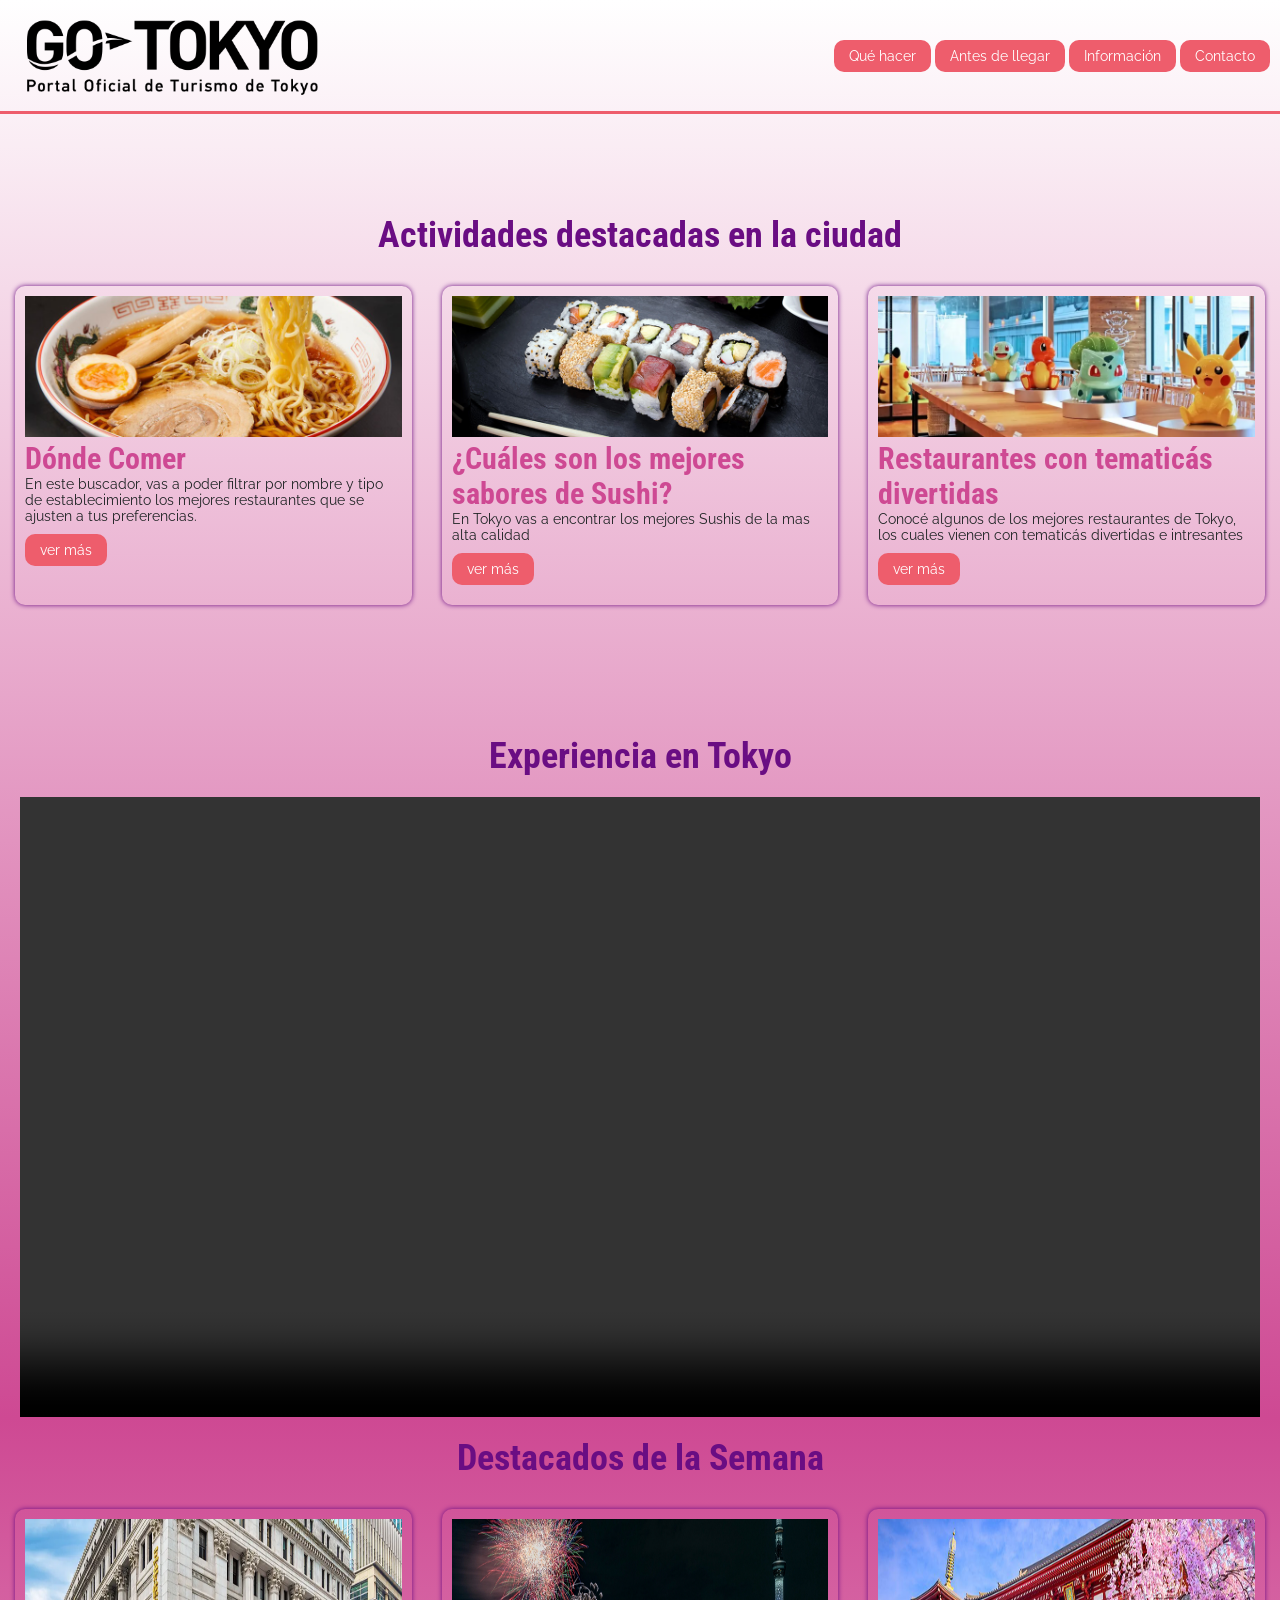
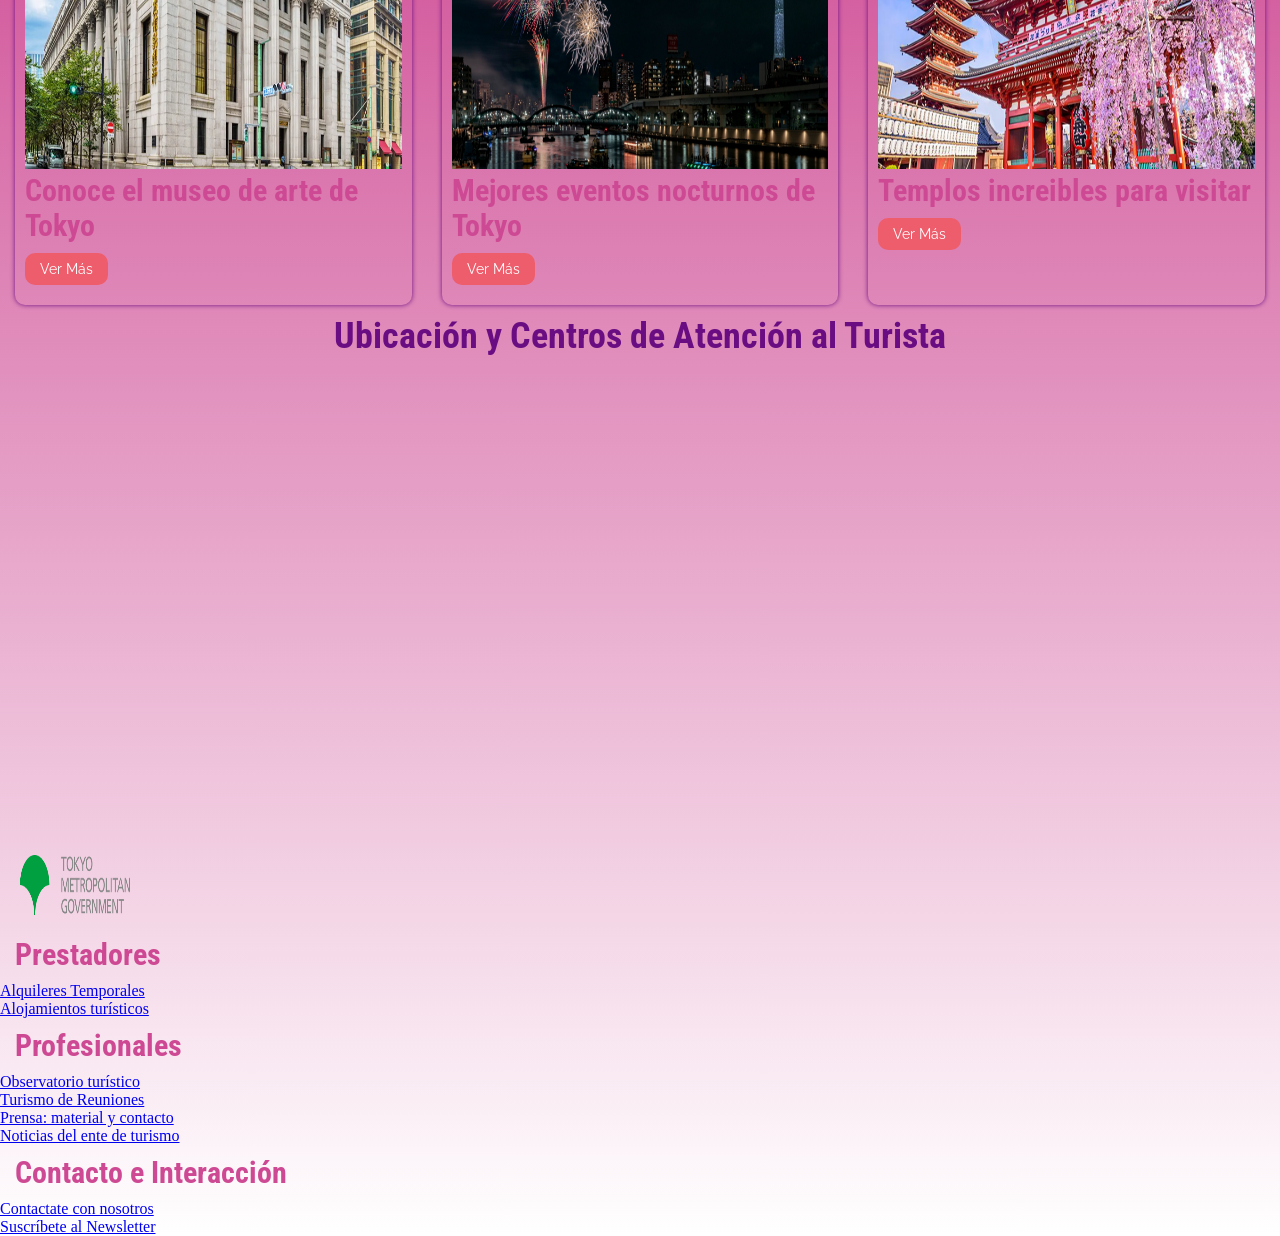
==== Tarea-02/index.html @ cf0c7615 "Add files via upload" ====
<!DOCTYPE html>
<html lang="es">
    <head>
        <meta charset="UTF-8">
        <meta name="viewport" content="width, initial-scale:1.0">
        <title>Go Tokyo- Portal Oficial de turismo de Tokyo</title>
        <meta name="description" content="Hola!, en esta pagina podran encontrar toda la 
        información útil para poder disfrutar al maximo de su experiencia en Tokyo. 
        desde guías de alojamiento, atractivos turísticos o eventos, comida famosa,  
        agenda cultural y mapas de la ciudad.">
        <meta name="robots" content="index, follow">

        <link href="style.css" rel="stylesheet">

        <link rel="preconnect" href="https://fonts.googleapis.com">
<link rel="preconnect" href="https://fonts.gstatic.com" crossorigin>
<link href="https://fonts.googleapis.com/css2?family=Roboto+Condensed:ital,wght@0,100..900;1,100..900&display=swap" rel="stylesheet">


<link rel="preconnect" href="https://fonts.googleapis.com">
<link rel="preconnect" href="https://fonts.gstatic.com" crossorigin>
<link href="https://fonts.googleapis.com/css2?family=Raleway:ital,wght@0,100..900;1,100..900&display=swap" rel="stylesheet">

    </head>

    <body class="cuerpo">

        <!-- Cabecera principal del sitio -->
        <header id="cabecera-web">
            <!-- Logo del sitio 
            href-> la dirección a donde voy al dar clic  
            -->
            <a href="index.html" aria-label="Ir a la página de inicio de Go Tokyo">
                <img src="assets/img_es01.png" alt="Logotipo oficial de Go Tokyo">
            </a>

            <!-- Navegador principal -->
            <nav role="navigation" aria-label="Menu principal">
                  <a href="" class="bt-principal">Qué hacer</a>
                  <a href="" class="bt-principal">Antes de llegar</a>
                  <a href="" class="bt-principal">Información</a>
                  <a href="" class="bt-principal">Contacto</a>
            </nav>

        </header>



        <!-- Contenido principal del sitio -->
        <main role="main">

            <h1 class="hide-element" aria-hidden="true">Portal oficial de turismo de Tokyo</h1>

            <!-- Actividades destacadas-->
            <section id="seccion-destacada">
                <h2>Actividades destacadas en la ciudad</h2>
                
                <div class="flex-elements">

                    <!-- tarjeta -->
                    <article role="article" class="articulo">
                        <img src="assets/Ramen recortado.png" alt="Ramen">
                        <h3>Dónde Comer</h3>
                        <p>En este buscador, vas a poder filtrar por nombre y tipo de establecimiento los mejores restaurantes que se ajusten a tus preferencias.</p>
                        <a href="" aria-label="Ir al buscador de restaurantes y de comida en Tokyo" class="boton">ver más</a>
                    </article>

                    <!-- tarjeta -->
                    <article role="article" class="articulo">
                        <img src="assets/Sushi.png" alt="Diferentes tipos de Sushi">
                        <h3>¿Cuáles son los mejores sabores de Sushi?</h3>
                        <p>En Tokyo vas a encontrar los mejores Sushis de la mas alta calidad</p>
                        <a href="" aria-label="Ver información sobre tipos de Sushi" class="boton">ver más</a>
                    </article>

                    <!-- tarjeta -->
                    <article role="article" class="articulo">
                        <img src="assets/Pokemon_cafe.png" alt="Pokemon Cafe">
                        <h3>Restaurantes con tematicás divertidas</h3>
                        <p>Conocé algunos de los mejores restaurantes de Tokyo, los cuales vienen con tematicás divertidas e intresantes</p>
                        <a href="" aria-label="Ver más información sobre los mejores restaurantes de Tokyo" class="boton">ver más</a>
                    </article>


                </div>

            </section>
            <!-- Fin de actividades destacadas-->

            <!-- Contenido Multimedia -->
            <section id="video">
                <h2>Experiencia en Tokyo</h2>
                <div class="flex-elements">
                    <video controls autoplay loop width="100%" height="auto" aria-label="Video sobre Tokyo">
                        <source src="assets/Turismo-de-tokyo.mp4" type="video/mp4">
                    </video>
                </div>
            </section>
            <!-- Fin de Contenido Multimedia -->



            <!-- Contenidos Destacados -->
            <section>
                <h2>Destacados de la Semana</h2>
                <div class="flex-elements">
                    
                    <!-- Tarjeta Destacada 1 -->
                    <article role="article" class="articulo">
                        <img src="assets/museo_mitsui.png" alt="Museo Mitsui Memorial" width="400" height="250">
                        <h3>Conoce el museo de arte de Tokyo</h3>
                        <a href="" aria-label="Ver más sobre los museos de Tokyo" class="boton-destacado">Ver Más</a>
                    </article>

                    <!-- Tarjeta Destacada 2 -->
                    <article role="article" class="articulo">
                        <img src="assets/Festival-de-fuegos-artificiales.png" alt="Festival de Fuegos Artificiales del río Sumida" width="400" height="250">
                        <h3>Mejores eventos nocturnos de Tokyo</h3>
                        <a href="" aria-label="Ver más sobre los eventos" class="boton-destacado">Ver Más</a>
                    </article>

                    <!-- Tarjeta Destacada 3 -->
                    <article role="article" class="articulo">
                        <img src="assets/Templo.png" alt="Santuario Kinryu-zan Senso-ji" width="400" height="250">
                        <h3>Templos increibles para visitar</h3>
                        <a href="" aria-label="Ver más sobre templos de Tokyo" class="boton-destacado">Ver Más</a>
                    </article>

                </div>
            </section>


            <!-- Ubicación Geográfica -->
            <section aria-labelledby="titulo-mapa">
                <h2 id="titulo-mapa">Ubicación y Centros de Atención al Turista</h2>
                <div class="map-container">
                    <iframe 
                        src="https://www.google.com/maps/embed?pb=!1m18!1m12!1m3!1d25926.650050435208!2d139.76054192620964!3d35.68115675643039!2m3!1f0!2f0!3f0!3m2!1i1024!2i768!4f13.1!3m3!1m2!1s0x605d1b87f02e57e7%3A0x2e01618b22571b89!2zVG9raW8sIEphcMOzbg!5e0!3m2!1ses!2sco!4v1786310860179!5m2!1ses!2sco" 
                        width="100%" 
                        height="450" 
                        style="border:0;" 
                        allowfullscreen="" 
                        loading="lazy" 
                        referrerpolicy="no-referrer-when-downgrade"
                        title="Mapa interactivo de Tokyo, lugares turisticos y más">
                    </iframe>
                </div>
            </section>

        </main>

        <!-- Pie de Página Institucional -->
    <footer role="contentinfo">

            <!-- Identificador Institucional del Footer -->
            <div class="footer-brand">
                <img src="assets/logo-gobierno-tokyo.png" alt="Logotipo oficial del Gobierno de la Ciudad de Tokyo" width="200" height="60">
            </div>

            <!-- Columnas de Enlaces del Footer -->
            <div>
                
                <!-- Lista 1: Prestadores -->
                <nav>
                    <h3 id="footer-prestadores">Prestadores</h3>
                    <ul>
                        <li><a href="/alquileres-temporales" class="info-extra">Alquileres Temporales</a></li>
                        <li><a href="/alojamientos-turisticos" class="info-extra">Alojamientos turísticos</a></li>
                    </ul>
                </nav>

                <!-- Lista 2: Profesionales -->
                <nav>
                    <h3 id="footer-profesionales">Profesionales</h3>
                    <ul>
                        <li><a href="/observatorio-turistico" class="info-extra2">Observatorio turístico</a></li>
                        <li><a href="/turismo-reuniones" class="info-extra2">Turismo de Reuniones</a></li>
                        <li><a href="/prensa-contacto" class="info-extra2">Prensa: material y contacto</a></li>
                        <li><a href="/noticias-ente" class="info-extra2">Noticias del ente de turismo</a></li>
                    </ul>
                </nav>

                <!-- Lista 3: Interacción y Contacto -->
                <nav>
                    <h3 id="footer-contacto">Contacto e Interacción</h3>
                    <ul>
                        <li><a href="/contactate-con-nosotros" class="info-extra3">Contactate con nosotros</a></li>
                        <li><a href="/suscribete-newsletter" aria-label="Ir al formulario para suscribirse al Newsletter oficial" class="info-extra3">Suscríbete al Newsletter</a></li>
                    </ul>
                </nav>

            </div>
    </footer>

    </body>

</html>
---- Tarea-02/style.css ----
/*
0. Estilos generales

*/
/* 0. Estilos generales */
*{
    margin: 0;
    padding: 0;
    box-sizing: border-box;
}
:root {
    --color-principal:  #EE5D6C;
    --color-acento: #6A0D83;
    --color-acento2: #CE4993;
    --color-texto: #212526; 
}

.hide-element{
  display: none;
}

.flex-elements{
  display: flex;
  align-items: stretch;
  justify-content: space-between;

}

img{
  width: 100%;
}

h1{
    font-family: "Roboto Condensed", sans-serif;
  font-optical-sizing: auto;
  font-weight: 700;
  font-style: normal;
  font-size: 50px;
  color: var(--color-principal)
}

h2{
    font-family: "Roboto Condensed", sans-serif;
  font-optical-sizing: auto;
  font-weight: 700;
  font-style: normal;
  text-align: center;
  margin: 0 0 20px 0;
  font-size: 36px;
  color: var(--color-acento)

}

h3{
    font-family: "Roboto Condensed", sans-serif;
  font-optical-sizing: auto;
  font-weight: 700;
  font-style: normal;
  font-size: 30px;
  color: var(--color-acento2)
}

p{
  font-family: "Raleway", sans-serif;
  font-optical-sizing: auto;
  font-weight: 400;
  font-style: normal;
  font-size: 14px;
  color: var(--color-texto)
}

/*2. cabecera */
#cabecera-web{
     padding: 10px;
    display: flex;
    align-items: center;
    justify-content: space-between;
    border-bottom: 3px solid var(--color-principal);  
}
.bt-principal{
    font-family: "Raleway", sans-serif;
  font-optical-sizing: auto;
  font-weight: 400;
  font-style: normal;
  font-size: 14px;
  color: white;
  background: var(--color-principal);
  padding: 8px 15px 8px 15px;
  text-decoration: #EE5D6C;
  transition: 0.3s all linear;
  border-radius: 10px;
}
.bt-principal:hover{
     background: var(--color-acento); 
     padding: 8px 20px 8px 20px;
}
 @media (max-width: 600px) {
  #cabecera-web{
    flex-direction: column;
    text-align: center;
    
  }
  #cabecera-web > nav{
    width: 100%;
  }
  .bt-principal{
    display: block;
    width: 100%;
    border-bottom: 1px solid var(--color-acento); 
    border-radius: 10px;
  }
  .flex-elements{
    flex-direction: column;
  }
 }

 #seccion-destacada{
  padding: 100px 0;
 }

.boton{
     font-family: "Raleway", sans-serif;
  font-optical-sizing: auto;
  font-weight: 400;
  font-style: normal;
  font-size: 14px;
  color: white;
  background: var(--color-principal);
  padding: 8px 15px 8px 15px;
  text-decoration: #EE5D6C;
  transition: 0.3s all linear;
  margin: 10px 0;
  display: inline-block;
  border-radius: 10px;
}
.boton:hover{
     background: var(--color-acento); 
     padding: 8px 20px 8px 20px;
}
.articulo{
  margin: 10px 15px;
  padding: 10px;
  box-shadow: 0 0 5px var(--color-acento);
  border-radius: 10px
}

#video{

  padding: 20px 20px;
}


.boton-destacado{
     font-family: "Raleway", sans-serif;
  font-optical-sizing: auto;
  font-weight: 400;
  font-style: normal;
  font-size: 14px;
  color: white;
  background: var(--color-principal);
  padding: 8px 15px 8px 15px;
  text-decoration:  #6A0D83;
  transition: 0.3s all linear;
  margin: 10px 0;
  display: inline-block;
  border-radius: 10px;
}
.boton-destacado:hover{
     background: var(--color-acento); 
     padding: 8px 20px 8px 20px;
}

.map-container{
padding: 8px 15px 8px 15px;
border-radius: 10px;
}
.footer-brand{
   width: 150px;
    height: auto;
    padding: 8px 20px 8px 20px;
}
.cuerpo{
    background: linear-gradient(to bottom, white, #CE4993, white);
}

#footer-prestadores{
     margin: 10px 15px;
  }
   
#footer-profesionales{
    margin: 10px 15px;
}
#footer-contacto{
     margin: 10px 15px;
}
#info-extra{
    margin: 10px 15px
}
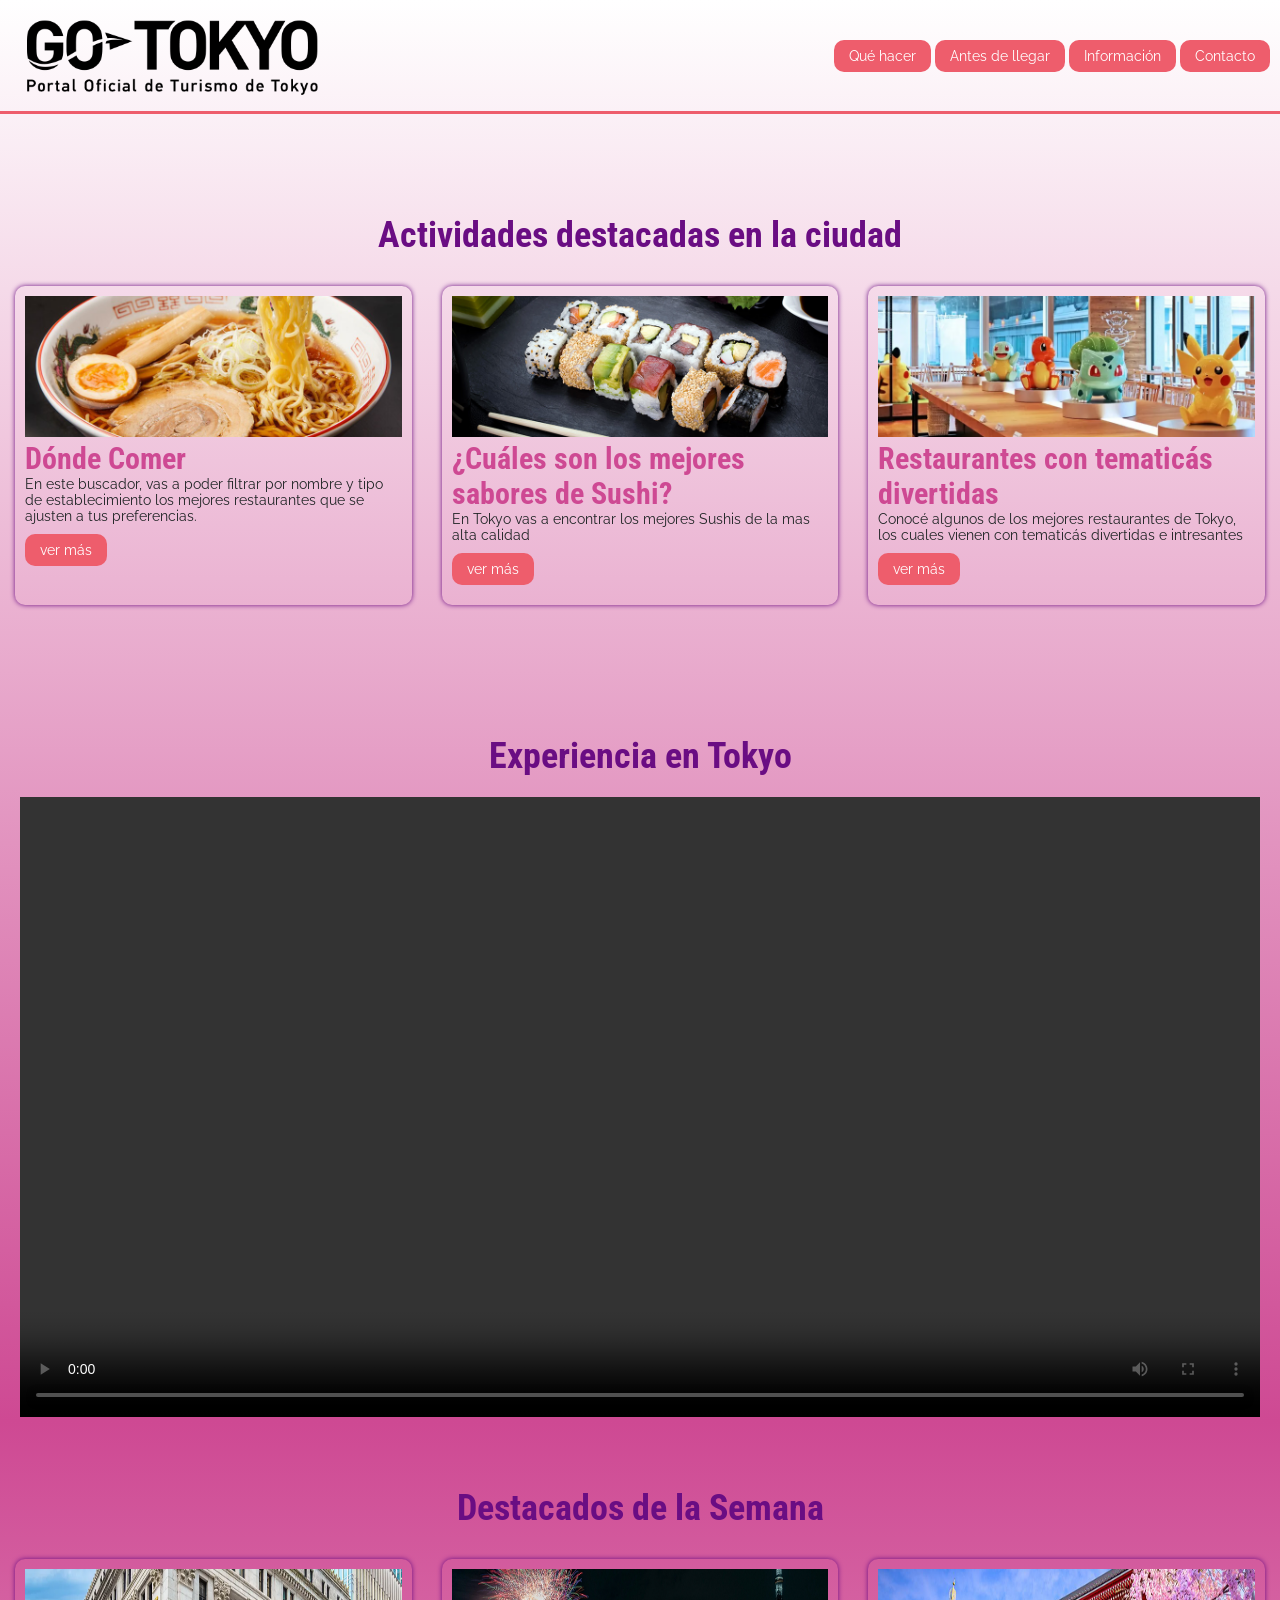
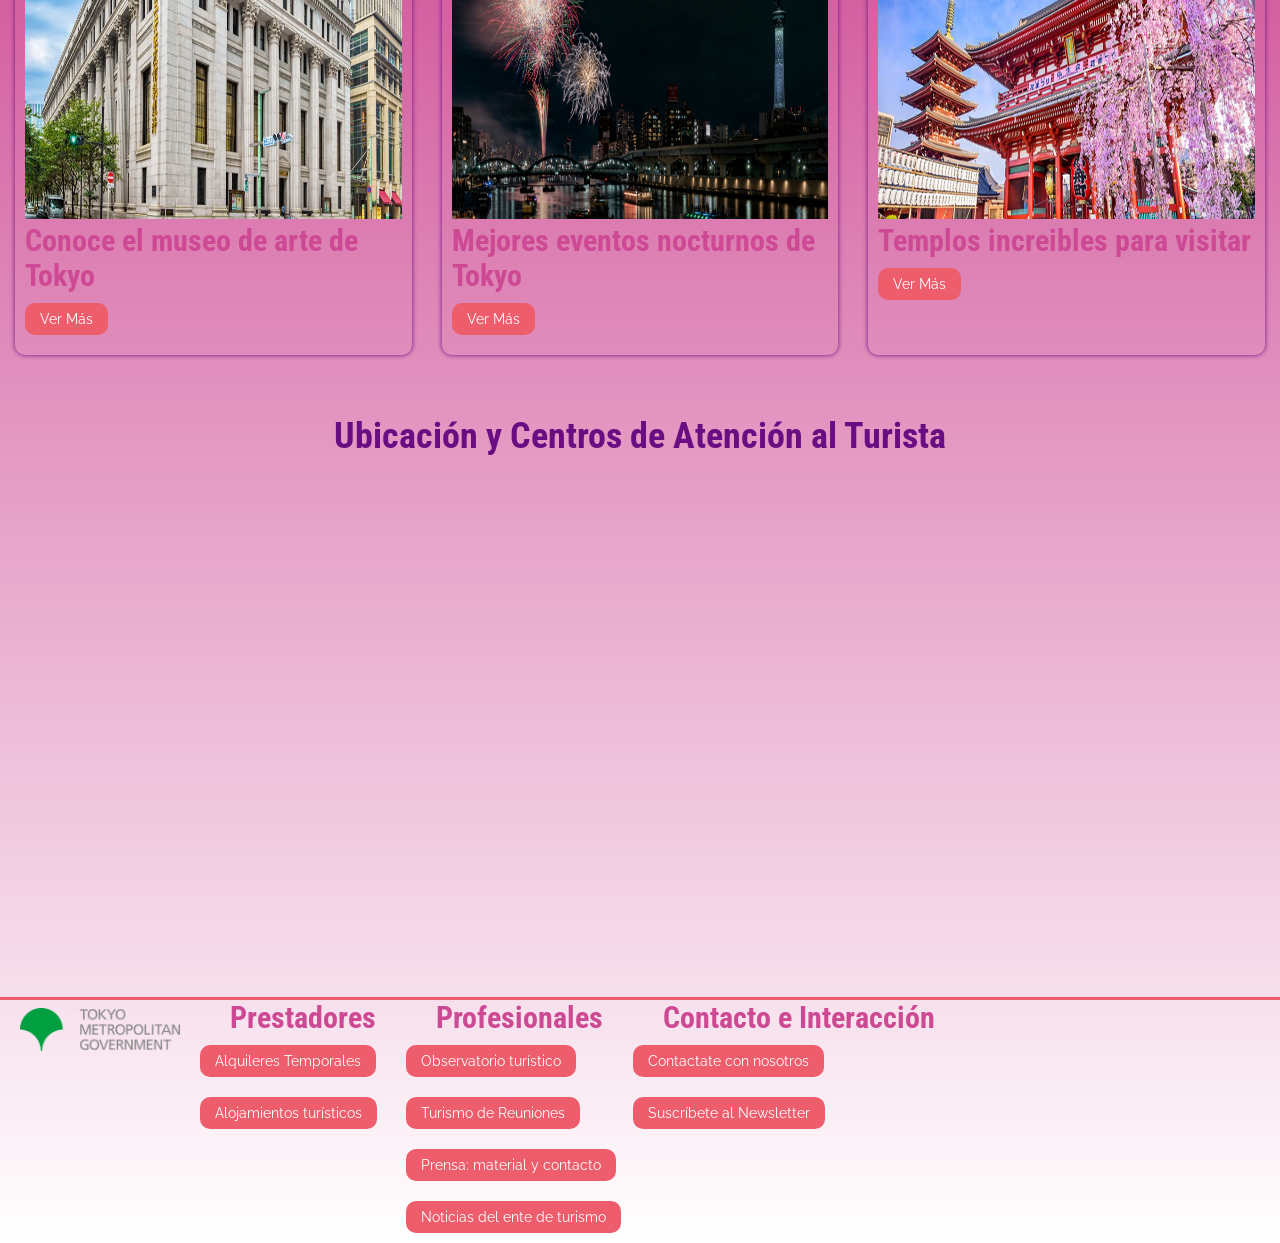
==== commit 79471472: "Add files via upload" ====
--- a/Tarea-02/index.html
+++ b/Tarea-02/index.html
@@ -102,7 +102,7 @@
 
             <!-- Contenidos Destacados -->
             <section>
-                <h2>Destacados de la Semana</h2>
+                <h2 id="dt-semana">Destacados de la Semana</h2>
                 <div class="flex-elements">
                     
                     <!-- Tarjeta Destacada 1 -->
@@ -154,38 +154,38 @@
 
             <!-- Identificador Institucional del Footer -->
             <div class="footer-brand">
-                <img src="assets/logo-gobierno-tokyo.png" alt="Logotipo oficial del Gobierno de la Ciudad de Tokyo" width="200" height="60">
+                <img src="assets/logo-gobierno-tokyo.png" alt="Logotipo oficial del Gobierno de la Ciudad de Tokyo">
             </div>
 
             <!-- Columnas de Enlaces del Footer -->
-            <div>
+            <div id="footer-info">
                 
                 <!-- Lista 1: Prestadores -->
                 <nav>
-                    <h3 id="footer-prestadores">Prestadores</h3>
+                    <h3 class="footer-lista">Prestadores</h3>
                     <ul>
-                        <li><a href="/alquileres-temporales" class="info-extra">Alquileres Temporales</a></li>
-                        <li><a href="/alojamientos-turisticos" class="info-extra">Alojamientos turísticos</a></li>
+                        <li><a href="/alquileres-temporales" class="boton-destacado">Alquileres Temporales</a></li>
+                        <li><a href="/alojamientos-turisticos" class="boton-destacado">Alojamientos turísticos</a></li>
                     </ul>
                 </nav>
 
                 <!-- Lista 2: Profesionales -->
                 <nav>
-                    <h3 id="footer-profesionales">Profesionales</h3>
+                    <h3 class="footer-lista">Profesionales</h3>
                     <ul>
-                        <li><a href="/observatorio-turistico" class="info-extra2">Observatorio turístico</a></li>
-                        <li><a href="/turismo-reuniones" class="info-extra2">Turismo de Reuniones</a></li>
-                        <li><a href="/prensa-contacto" class="info-extra2">Prensa: material y contacto</a></li>
-                        <li><a href="/noticias-ente" class="info-extra2">Noticias del ente de turismo</a></li>
+                        <li><a href="/observatorio-turistico" class="boton-destacado">Observatorio turístico</a></li>
+                        <li><a href="/turismo-reuniones" class="boton-destacado">Turismo de Reuniones</a></li>
+                        <li><a href="/prensa-contacto" class="boton-destacado">Prensa: material y contacto</a></li>
+                        <li><a href="/noticias-ente" class="boton-destacado">Noticias del ente de turismo</a></li>
                     </ul>
                 </nav>
 
                 <!-- Lista 3: Interacción y Contacto -->
                 <nav>
-                    <h3 id="footer-contacto">Contacto e Interacción</h3>
+                    <h3 class="footer-lista">Contacto e Interacción</h3>
                     <ul>
-                        <li><a href="/contactate-con-nosotros" class="info-extra3">Contactate con nosotros</a></li>
-                        <li><a href="/suscribete-newsletter" aria-label="Ir al formulario para suscribirse al Newsletter oficial" class="info-extra3">Suscríbete al Newsletter</a></li>
+                        <li><a href="/contactate-con-nosotros" class="boton-destacado">Contactate con nosotros</a></li>
+                        <li><a href="/suscribete-newsletter" aria-label="Ir al formulario para suscribirse al Newsletter oficial" class="boton-destacado">Suscríbete al Newsletter</a></li>
                     </ul>
                 </nav>
 
--- a/Tarea-02/style.css
+++ b/Tarea-02/style.css
@@ -175,7 +175,7 @@
 border-radius: 10px;
 }
 .footer-brand{
-   width: 150px;
+   width: 200px;
     height: auto;
     padding: 8px 20px 8px 20px;
 }
@@ -183,16 +183,28 @@
     background: linear-gradient(to bottom, white, #CE4993, white);
 }
 
-#footer-prestadores{
-     margin: 10px 15px;
-  }
-   
-#footer-profesionales{
-    margin: 10px 15px;
-}
-#footer-contacto{
-     margin: 10px 15px;
-}
-#info-extra{
-    margin: 10px 15px
+footer{
+  display: flex;
+  flex-direction: row;
+  border-top: 3px solid #EE5D6C;
+  margin-top: 50px;
+}
+#footer-info{
+  display: flex;
+  flex-direction: row;
+}
+.footer-lista{
+  margin: 0 30px;
+ display: flex; 
+ flex-direction: column; 
+}
+ul{
+  list-style: none;
+}
+
+#titulo-mapa{
+  margin-top: 50px;
+}
+#dt-semana{
+  margin-top: 50px
 }
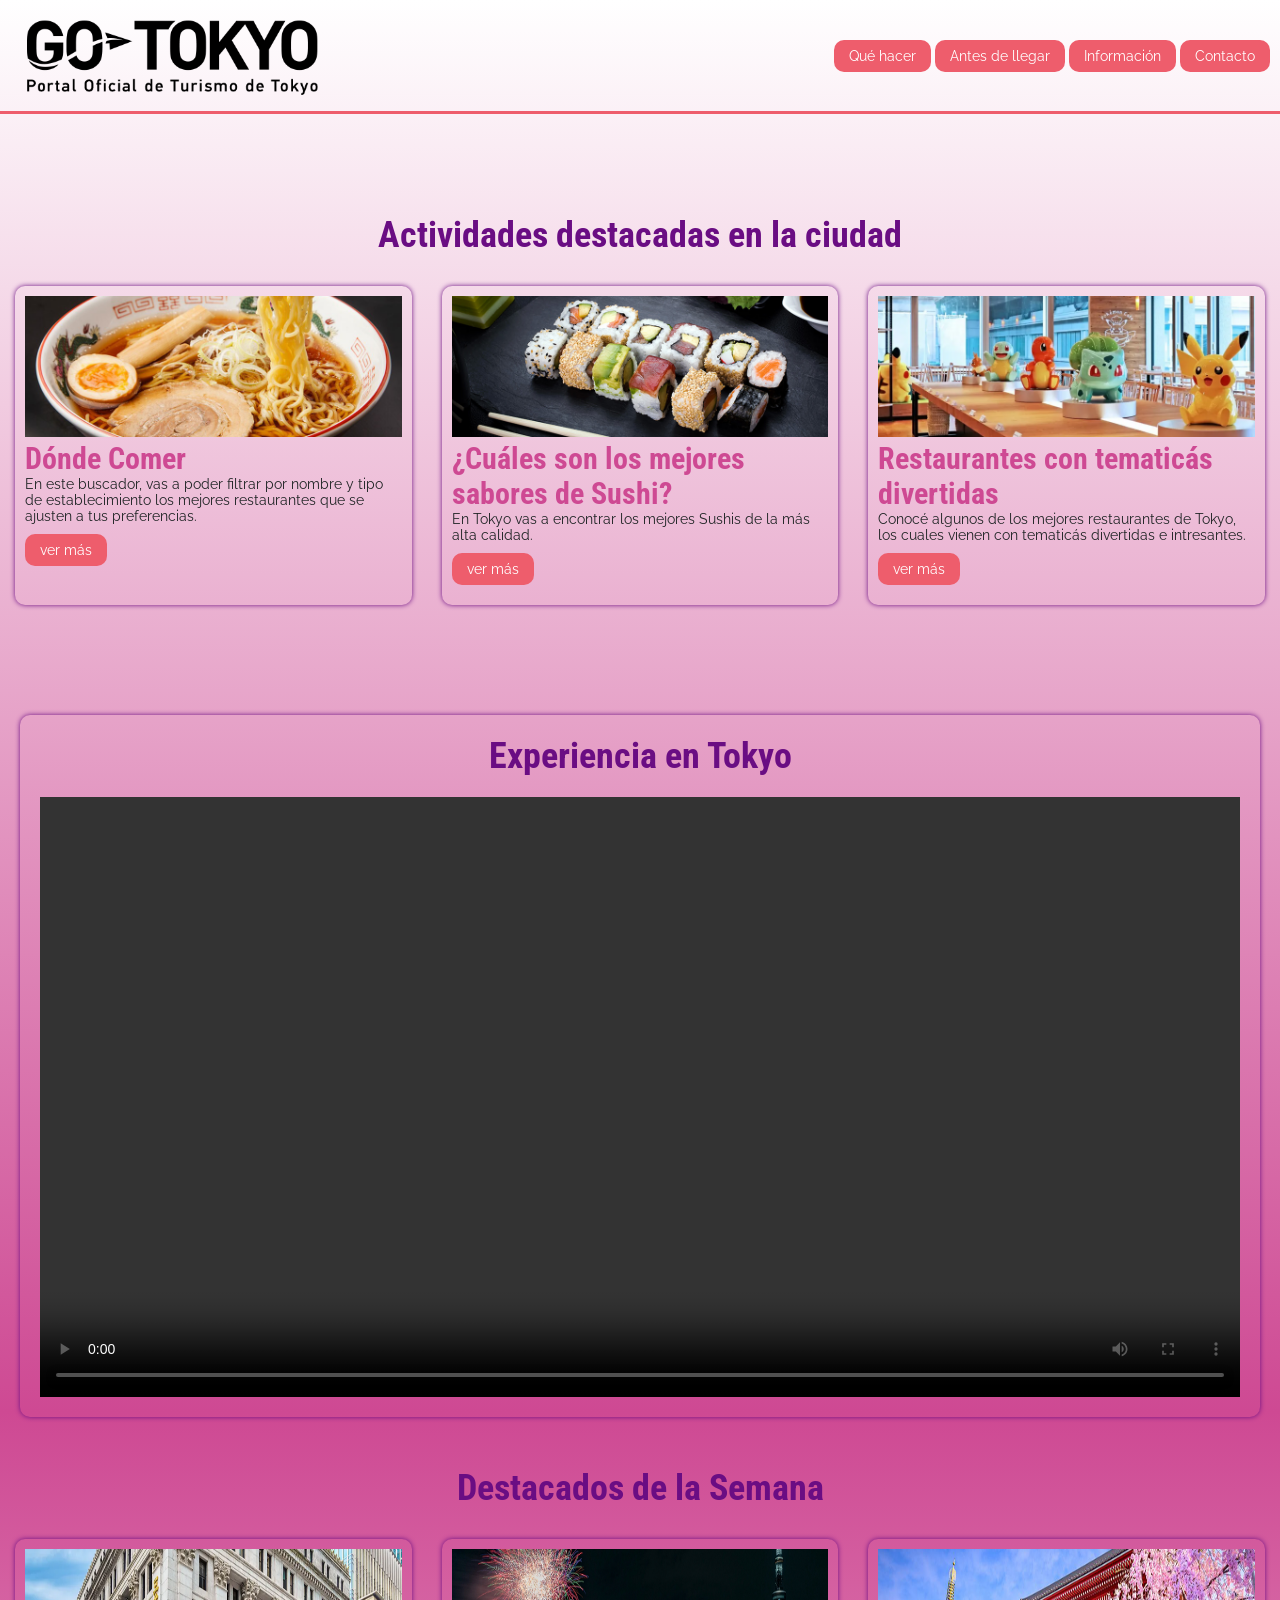
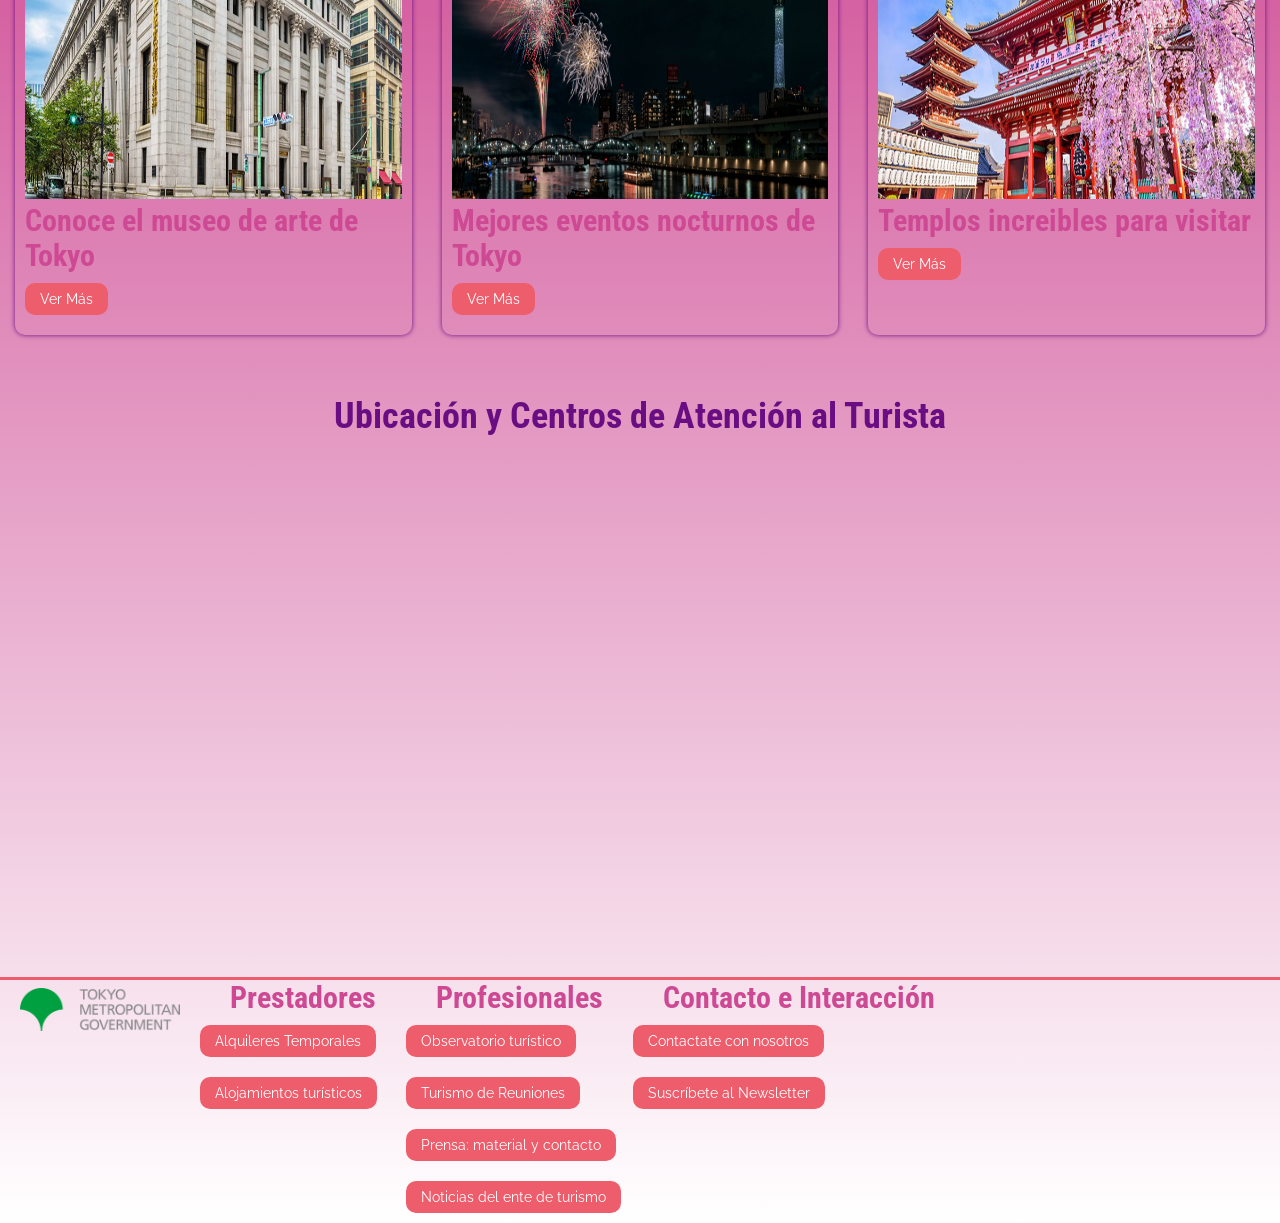
==== commit 89093f55: "Add files via upload" ====
--- a/Tarea-02/index.html
+++ b/Tarea-02/index.html
@@ -69,7 +69,7 @@
                     <article role="article" class="articulo">
                         <img src="assets/Sushi.png" alt="Diferentes tipos de Sushi">
                         <h3>¿Cuáles son los mejores sabores de Sushi?</h3>
-                        <p>En Tokyo vas a encontrar los mejores Sushis de la mas alta calidad</p>
+                        <p>En Tokyo vas a encontrar los mejores Sushis de la más alta calidad.</p>
                         <a href="" aria-label="Ver información sobre tipos de Sushi" class="boton">ver más</a>
                     </article>
 
@@ -77,7 +77,7 @@
                     <article role="article" class="articulo">
                         <img src="assets/Pokemon_cafe.png" alt="Pokemon Cafe">
                         <h3>Restaurantes con tematicás divertidas</h3>
-                        <p>Conocé algunos de los mejores restaurantes de Tokyo, los cuales vienen con tematicás divertidas e intresantes</p>
+                        <p>Conocé algunos de los mejores restaurantes de Tokyo, los cuales vienen con tematicás divertidas e intresantes.</p>
                         <a href="" aria-label="Ver más información sobre los mejores restaurantes de Tokyo" class="boton">ver más</a>
                     </article>
 
--- a/Tarea-02/style.css
+++ b/Tarea-02/style.css
@@ -109,9 +109,14 @@
     border-bottom: 1px solid var(--color-acento); 
     border-radius: 10px;
   }
+  
   .flex-elements{
     flex-direction: column;
   }
+  .footer-lista{
+    flex-direction: column;
+  }
+  
  }
 
  #seccion-destacada{
@@ -145,8 +150,10 @@
 }
 
 #video{
-
   padding: 20px 20px;
+  border-radius: 10px;
+  box-shadow: 0 0 5px var(--color-acento);
+  margin: 0 20px;
 }
 
 
@@ -173,6 +180,8 @@
 .map-container{
 padding: 8px 15px 8px 15px;
 border-radius: 10px;
+box-shadow: #6A0D83;
+margin: 0 20px;
 }
 .footer-brand{
    width: 200px;
